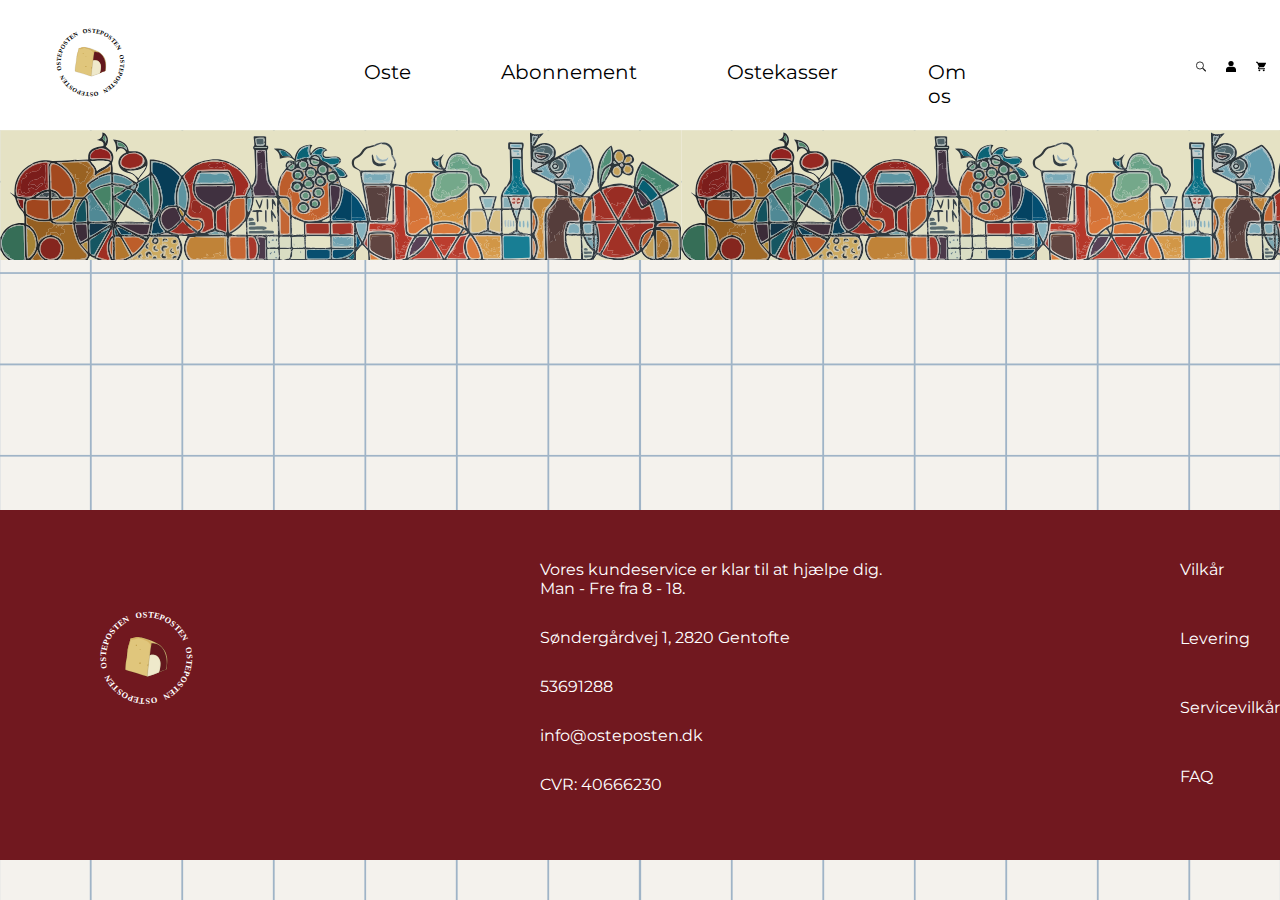
==== kb_index.html @ d1021778 "favicon" ====
<!DOCTYPE html>
<html lang="da">

<head>
    <meta charset="UTF-8">
    <meta http-equiv="X-UA-Compatible" content="IE=edge">
    <meta name="viewport" content="width=device-width, initial-scale=1.0">
    <title>landingpage</title>
    <link rel="shortcut icon" type="image/svg" href="logos/favicon.svg">
    <link rel="stylesheet" href="kb_index.css">
    <link rel="stylesheet" href="general_styl.css">

    <link rel="preconnect" href="https://fonts.googleapis.com">
<link rel="preconnect" href="https://fonts.gstatic.com" crossorigin>
<link href="https://fonts.googleapis.com/css2?family=DM+Serif+Display&family=Playfair:wght@600&display=swap" rel="stylesheet">

<link rel="preconnect" href="https://fonts.googleapis.com">
<link rel="preconnect" href="https://fonts.gstatic.com" crossorigin>
<link href="https://fonts.googleapis.com/css2?family=Montserrat:wght@300&display=swap" rel="stylesheet">

</head>

<body>
    <header>
        <div class="gul_top">




            <div class="menubar">
                <div class="logo">
                   
                    <a href="kb_index.html">
                        <img class="logo" src="logos/farve_større_1.svg" alt="logo">
                      </a>
                </div>
                <div>
                <nav>
                    <ul class="menu">
                        <li><a class="" href="ss_oste.html">Oste</a></li>
                        <li><a class="" href="na_abonnement.html">Abonnement</a></li>
                        <li><a class="" href="su_ostekasser.html">Ostekasser</a></li>
                        <li><a class="" href="fb_om_os.html">Om os</a></li>
                    </ul>
                </nav>
            </div>

            <div class="ikoner">
                <img src="SVG/search.svg" alt="søg">
                <img src="SVG/person.svg" alt="bruger">
                <img src="SVG/shoppingcart.svg" alt="kurv">
                </div>
        
            </div>


        </div>

        <div class="headliner"><p></p></div>
    </header>




    <main>
       
    </main>

    <footer>
        <div> <img class="logo2" src="logos/farve_større_hvid.svg" alt="logo">
           </div> 

           <div class="kontakt">
            <p class="afstand_footer">Vores kundeservice er klar til at hjælpe dig. <br> Man - Fre fra 8 - 18. <br></p>
            <p>Søndergårdvej 1, 2820 Gentofte</p>
            <a href="tel:53691288">53691288</a>  
            <a href="mailto:info@osteposten.dk">info@osteposten.dk</a> 
            <p>CVR: 40666230</p> 
            
            </div>

            <div class="kontakt2">
                    <p>Vilkår</p>
                    <p> Levering</p>
                    <p>Servicevilkår</p>
                    <p> FAQ</p>

                </div>
      
    </footer>
</body>



</html>
---- general_styl.css ----
* {
  margin: 0;
  padding: 0;
  box-sizing: border-box;
}

img {
  width: 100%;
  display: block;
  height: auto;
}

@media (min-width: 800px) {
  h1 {
    font-family: "playfair";
    text-align: center;
    padding-top: 70px;
    font-size: 45px;
  }

  /****************** header *******************/

  .gul_top {
    width: 100%;
    height: 130px;
    background-color: #ffffff;
  }

  .headliner {
    background-image: url(logos/osteposten_header_adobe_express.svg);
    width: 100%;
    height: 130px;
    position: -webkit-sticky;
    position: sticky;
    top: 150px;
    background-repeat: inherit;
    background-size: contain;
  }

  .ikoner{
    display: flex;
    gap: 20px;
    padding-left: 230px;
    padding-top: 25px;
  }

  .ikoner img{

  width: 12%;

  }

  /******************* menu *******************/

  .menubar {
    display: grid;
    grid-template-columns: 1fr 2fr 1fr;
  }

  .menu {
    display: flex;
    list-style: none;
    gap: 90px;
    padding-top: 60px;
    align-items: stretch;
    padding-left: 50px;
  }

  .menu a {
    color: black;
    text-decoration: none;
    font-size: 20px;
    font-family: "Montserrat", sans-serif;
  }

  .menu a:hover {
    color: #71181f;
  }
  a.active {
    color: #71181f;
  }

  /******************* logo *******************/

  .logo {
    width: 65%;
    padding-top: 10px;
  }

  .logo2 {
    width: 60%;
    padding-top: 90px;
    padding-left: 20px;
  }

  /****************** main *******************/

  main {
    height: auto;
    max-width: 1200px;
    margin: 0 auto;
  }

  body {
    background-image: url(logos/smaa_tiles.svg);
    background-size: cover;
    background-attachment: fixed;
  }

  /****************** footer *******************/
  footer {
    background-color: #71181f;
    height: 350px;
    display: grid;
    grid-template-columns: 1fr 1fr 1fr;
    margin-top: 250px;
  }

  footer a {
    text-decoration: none;
    color: white;
  }

  .kontakt {
    padding-top: 50px;
    height: 20px;
    width: 600px;
    display: flex;
    flex-direction: column;
    gap: 30px;
    padding-left: 200px;
  }

  footer a:hover {
    color: #7118;
  }

  .kontakt,
  .kontakt2 p {
    color: #ffffff;
    font-family: "Montserrat", sans-serif;
  }

  .kontakt2 {
    padding-top: 50px;
    height: 20px;
    width: 300px;
    display: flex;
    flex-direction: column;
    gap: 50px;
    padding-left: 240px;
  }

  /************************************ Fonts **************************************/
}

/********************************** mobilsite **********************************/

@media (max-width: 800px) {
  * {
    margin: 0;
    padding: 0;
    box-sizing: border-box;
  }

  img {
    width: 100%;
    display: block;
    height: auto;
  }

  h1 {
    font-family: "playfair";
    text-align: center;
    padding-top: 50px;
    font-size: 30px;
  }

  /****************** header *******************/

  .headliner {
    background-image: url(logos/osteposten_header_adobe_express.svg);
    width: 100%;
    height: 70px;
  }

  /******************* menu *******************/
.ikoner{
  display: none;
}
  /******************* logo *******************/

  .logo {
    display: none;
  }

  .logo2 {
    display: none;
  }

  /****************** main *******************/

  main {
    height: auto;
    max-width: 1200px;
    margin: 0 auto;
  }

  body {
    background-image: url(logos/smaa_tiles.svg);
    background-size: cover;
    background-attachment: fixed;
  }

  /****************** footer *******************/
  footer {
    background-color: #71181f;
    height: 350px;
    width: 100%;
    display: flex;
    margin-top: 40px;
  }

  footer a {
    text-decoration: none;
    color: white;
  }

  .kontakt {
    padding-top: 50px;
    height: 20px;
    width: 500px;
    display: flex;
    flex-direction: column;
    gap: 30px;
    padding-left: 25px;
    padding-right: 20px;
  }

  footer a:hover {
    color: #7118;
  }

  .kontakt,
  .kontakt2 p {
    color: #ffffff;
    font-family: "Montserrat", sans-serif;
    font-size: 13px;
  }

  .kontakt2 {
    padding-top: 50px;
    height: 20px;
    width: 200px;
    display: flex;
    flex-direction: column;
    gap: 50px;
  }
}
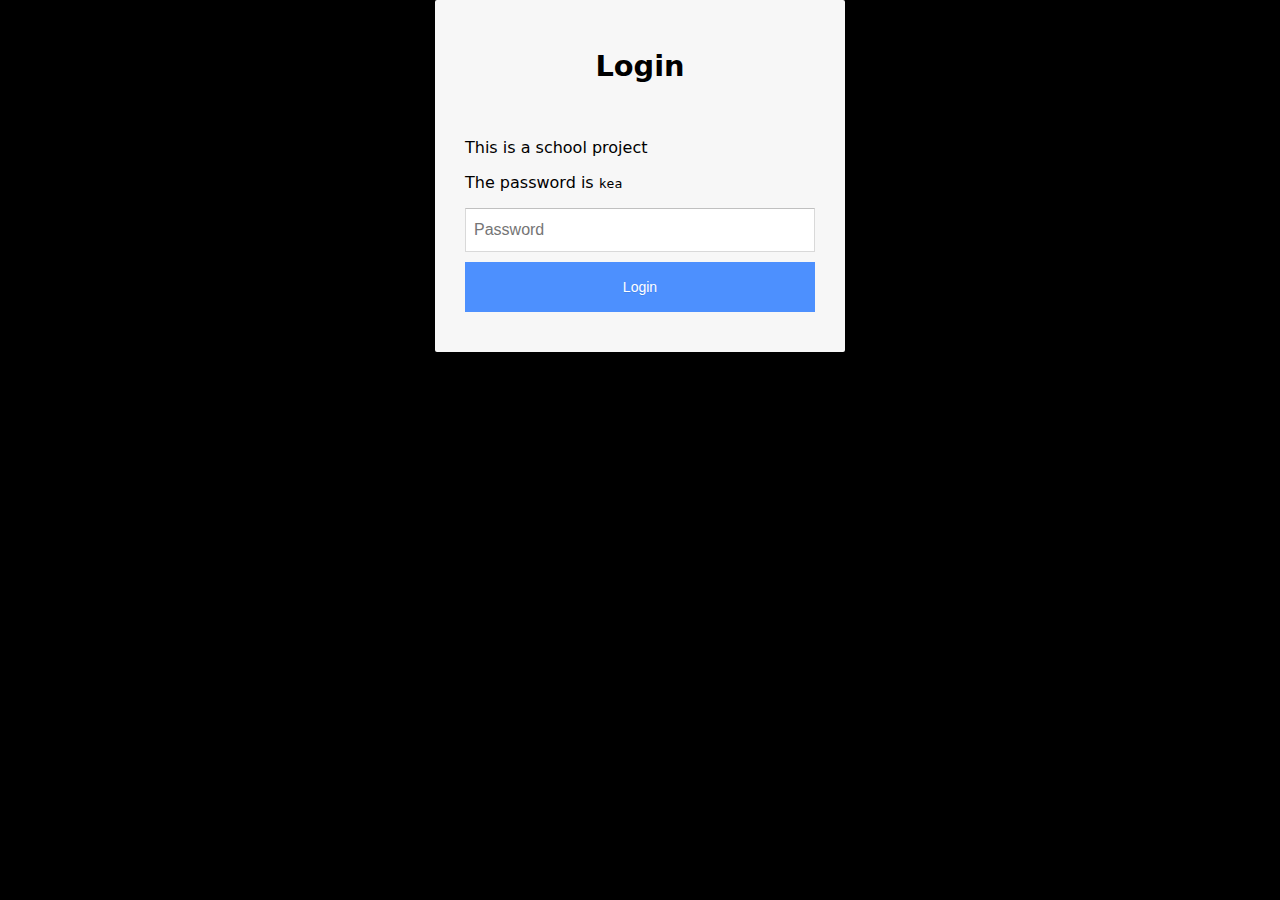
==== commit d8844d76: "burger" ====
--- a/kb_index.html
+++ b/kb_index.html
@@ -9,14 +9,16 @@
     <link rel="shortcut icon" type="image/svg" href="logos/favicon.svg">
     <link rel="stylesheet" href="kb_index.css">
     <link rel="stylesheet" href="general_styl.css">
+    <link rel="stylesheet" href="menu.css">
 
     <link rel="preconnect" href="https://fonts.googleapis.com">
-<link rel="preconnect" href="https://fonts.gstatic.com" crossorigin>
-<link href="https://fonts.googleapis.com/css2?family=DM+Serif+Display&family=Playfair:wght@600&display=swap" rel="stylesheet">
+    <link rel="preconnect" href="https://fonts.gstatic.com" crossorigin>
+    <link href="https://fonts.googleapis.com/css2?family=DM+Serif+Display&family=Playfair:wght@600&display=swap"
+        rel="stylesheet">
 
-<link rel="preconnect" href="https://fonts.googleapis.com">
-<link rel="preconnect" href="https://fonts.gstatic.com" crossorigin>
-<link href="https://fonts.googleapis.com/css2?family=Montserrat:wght@300&display=swap" rel="stylesheet">
+    <link rel="preconnect" href="https://fonts.googleapis.com">
+    <link rel="preconnect" href="https://fonts.gstatic.com" crossorigin>
+    <link href="https://fonts.googleapis.com/css2?family=Montserrat:wght@300&display=swap" rel="stylesheet">
 
 </head>
 
@@ -29,65 +31,75 @@
 
             <div class="menubar">
                 <div class="logo">
-                   
+
                     <a href="kb_index.html">
                         <img class="logo" src="logos/farve_større_1.svg" alt="logo">
-                      </a>
+                    </a>
                 </div>
                 <div>
-                <nav>
-                    <ul class="menu">
-                        <li><a class="" href="ss_oste.html">Oste</a></li>
-                        <li><a class="" href="na_abonnement.html">Abonnement</a></li>
-                        <li><a class="" href="su_ostekasser.html">Ostekasser</a></li>
-                        <li><a class="" href="fb_om_os.html">Om os</a></li>
-                    </ul>
-                </nav>
-            </div>
+                    <nav>
+                        <ul class="menu">
+                            <li><a class="" href="ss_oste.html">Oste</a></li>
+                            <li><a class="" href="na_abonnement.html">Abonnement</a></li>
+                            <li><a class="" href="su_ostekasser.html">Ostekasser</a></li>
+                            <li><a class="" href="fb_om_os.html">Om os</a></li>
+                        </ul>
+                        <div class="burger">
+                            <div class="line"></div>
+                            <div class="line"></div>
+                            <div class="line"></div>
+                        </div>
+                    </nav>
+                </div>
 
-            <div class="ikoner">
-                <img src="SVG/search.svg" alt="søg">
-                <img src="SVG/person.svg" alt="bruger">
-                <img src="SVG/shoppingcart.svg" alt="kurv">
+                <div class="ikoner">
+                    <img src="SVG/search.svg" alt="søg">
+                    <img src="SVG/person.svg" alt="bruger">
+                    <img src="SVG/shoppingcart.svg" alt="kurv">
                 </div>
-        
+
             </div>
 
 
         </div>
 
-        <div class="headliner"><p></p></div>
+        <div class="headliner">
+            <p></p>
+        </div>
     </header>
 
 
 
 
     <main>
-       
+
     </main>
 
     <footer>
         <div> <img class="logo2" src="logos/farve_større_hvid.svg" alt="logo">
-           </div> 
+        </div>
 
-           <div class="kontakt">
+        <div class="kontakt">
             <p class="afstand_footer">Vores kundeservice er klar til at hjælpe dig. <br> Man - Fre fra 8 - 18. <br></p>
             <p>Søndergårdvej 1, 2820 Gentofte</p>
-            <a href="tel:53691288">53691288</a>  
-            <a href="mailto:info@osteposten.dk">info@osteposten.dk</a> 
-            <p>CVR: 40666230</p> 
-            
-            </div>
+            <a href="tel:53691288">53691288</a>
+            <a href="mailto:info@osteposten.dk">info@osteposten.dk</a>
+            <p>CVR: 40666230</p>
 
-            <div class="kontakt2">
-                    <p>Vilkår</p>
-                    <p> Levering</p>
-                    <p>Servicevilkår</p>
-                    <p> FAQ</p>
+        </div>
 
-                </div>
-      
+        <div class="kontakt2">
+            <p>Vilkår</p>
+            <p> Levering</p>
+            <p>Servicevilkår</p>
+            <p> FAQ</p>
+
+        </div>
+
     </footer>
+    <script src="login.js"></script>
+    <script src="menu.js"></script>
+    <script src="sidebar.js"></script>
 </body>
 
 
--- a/general_styl.css
+++ b/general_styl.css
@@ -37,17 +37,15 @@
     background-size: contain;
   }
 
-  .ikoner{
+  .ikoner {
     display: flex;
     gap: 20px;
     padding-left: 230px;
     padding-top: 25px;
   }
 
-  .ikoner img{
-
-  width: 12%;
-
+  .ikoner img {
+    width: 12%;
   }
 
   /******************* menu *******************/
@@ -78,6 +76,22 @@
   }
   a.active {
     color: #71181f;
+  }
+  .burger {
+    width: 30px;
+    height: 20px;
+    cursor: pointer;
+    font-family: "Montserrat", sans-serif;
+  }
+
+  .burger .line {
+    width: 100%;
+    height: 2px;
+    background-color: #7118;
+    margin-bottom: 5px;
+  }
+  .burger {
+    display: none;
   }
 
   /******************* logo *******************/
@@ -175,7 +189,20 @@
     padding-top: 50px;
     font-size: 30px;
   }
-
+  .burger {
+    display: block;
+  }
+  .burger.active .line:nth-child(1) {
+    transform: rotate(45deg) translate(5px, 5px);
+  }
+
+  .burger.active .line:nth-child(2) {
+    opacity: 0;
+  }
+
+  .burger.active .line:nth-child(3) {
+    transform: rotate(-45deg) translate(5px, -5px);
+  }
   /****************** header *******************/
 
   .headliner {
@@ -185,9 +212,9 @@
   }
 
   /******************* menu *******************/
-.ikoner{
-  display: none;
-}
+  .ikoner {
+    display: none;
+  }
   /******************* logo *******************/
 
   .logo {
--- a/menu.css
+++ b/menu.css
@@ -0,0 +1,52 @@
+.burger {
+  width: 30px;
+  height: 20px;
+  cursor: pointer;
+}
+
+.burger .line {
+  width: 100%;
+  height: 2px;
+  background-color: rgb(119, 17, 17);
+  margin-bottom: 5px;
+}
+.burger {
+  display: none;
+}
+@media screen and (max-width: 800px) {
+  .menu {
+    display: none;
+  }
+  .burger {
+    display: block;
+  }
+  .burger.active .line:nth-child(1) {
+    transform: rotate(45deg) translate(5px, 5px);
+  }
+
+  .burger.active .line:nth-child(2) {
+    opacity: 0;
+  }
+
+  .burger.active .line:nth-child(3) {
+    transform: rotate(-45deg) translate(5px, -5px);
+  }
+  nav.active .menu {
+    display: block;
+    background-color: #c7d2dd;
+    position: absolute;
+    top: 60px;
+    left: 0;
+    width: 100%;
+    box-shadow: 0 0 10px rgba(0, 0, 0, 0);
+    z-index: 1;
+  }
+
+  nav.active .menu li {
+    margin: 10px 20px;
+  }
+
+  nav.active .menu a {
+    font-size: 14px;
+  }
+}
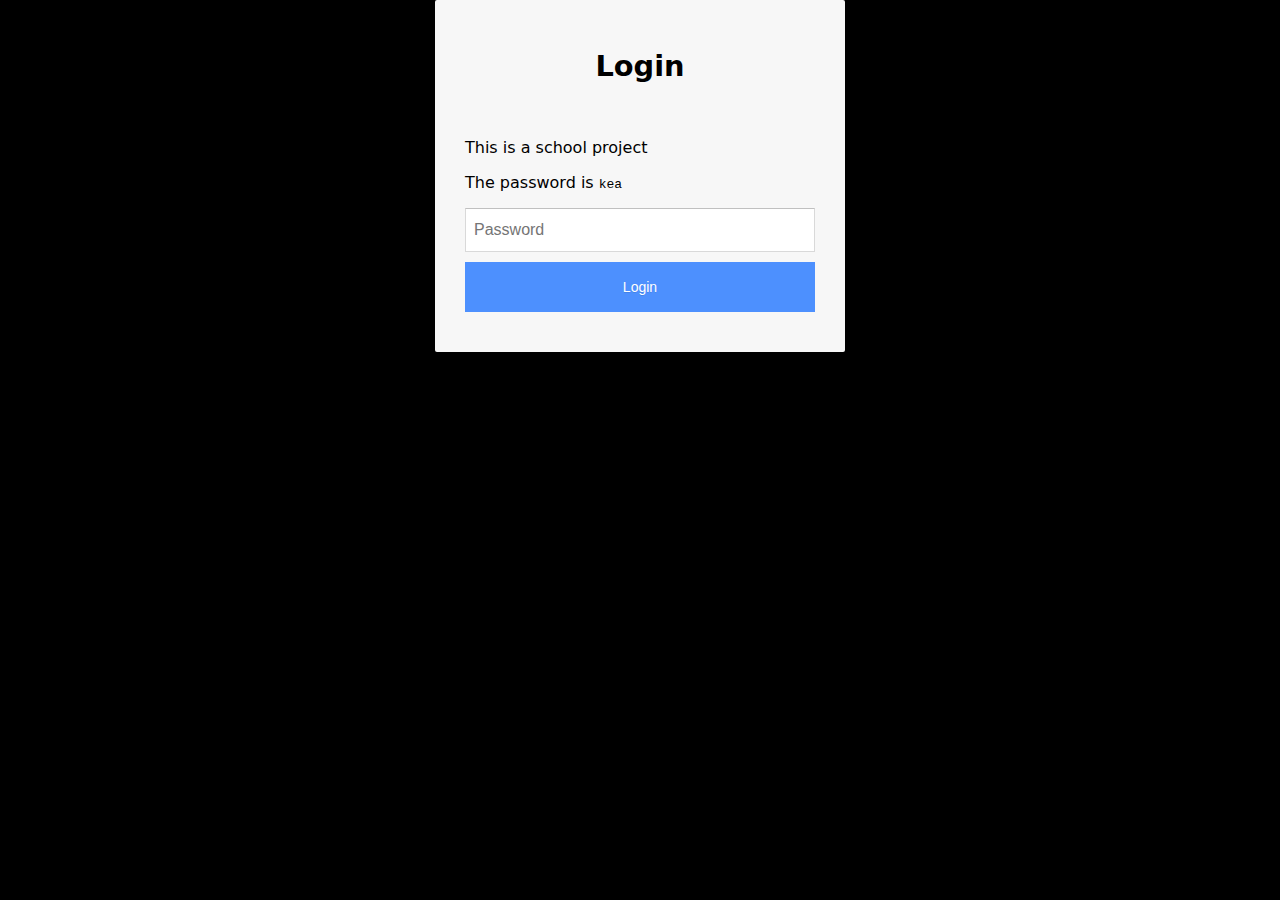
==== commit 3e208f05: "kb_v1" ====
--- a/kb_index.html
+++ b/kb_index.html
@@ -8,8 +8,7 @@
     <title>landingpage</title>
     <link rel="shortcut icon" type="image/svg" href="logos/favicon.svg">
     <link rel="stylesheet" href="kb_index.css">
-    <link rel="stylesheet" href="general_styl.css">
-    <link rel="stylesheet" href="menu.css">
+    <!-- <link rel="stylesheet" href="general_styl.css"> -->
 
     <link rel="preconnect" href="https://fonts.googleapis.com">
     <link rel="preconnect" href="https://fonts.gstatic.com" crossorigin>
@@ -19,84 +18,77 @@
     <link rel="preconnect" href="https://fonts.googleapis.com">
     <link rel="preconnect" href="https://fonts.gstatic.com" crossorigin>
     <link href="https://fonts.googleapis.com/css2?family=Montserrat:wght@300&display=swap" rel="stylesheet">
-
 </head>
 
 <body>
-    <header>
-        <div class="gul_top">
+    <div class="big-container">
+        <div class="container">
+            <header>
+                <div class="gul_top">
+                    <div class="menubar">
+                        <div class="logo">
 
-
-
-
-            <div class="menubar">
-                <div class="logo">
-
-                    <a href="kb_index.html">
-                        <img class="logo" src="logos/farve_større_1.svg" alt="logo">
-                    </a>
+                            <a href="kb_index.html">
+                                <img class="logo" src="logos/farve_større_1.svg" alt="logo">
+                            </a>
+                        </div>
+                        <div>
+                            <nav>
+                                <ul class="menu">
+                                    <li><a class="" href="ss_oste.html">OSTE</a></li>
+                                    <li><a class="" href="na_abonnement.html">ABONNEMENT</a></li>
+                                    <li><a class="" href="su_ostekasser.html">OSTEKASSER</a></li>
+                                    <li><a class="" href="fb_om_os.html">OM OS</a></li>
+                                </ul>
+                            </nav>
+                        </div>
+                        <div class="ikoner">
+                            <img src="SVG/search.svg" alt="søg">
+                            <img src="SVG/person.svg" alt="bruger">
+                            <img src="SVG/shoppingcart.svg" alt="kurv">
+                        </div>
+                    </div>
                 </div>
-                <div>
-                    <nav>
-                        <ul class="menu">
-                            <li><a class="" href="ss_oste.html">Oste</a></li>
-                            <li><a class="" href="na_abonnement.html">Abonnement</a></li>
-                            <li><a class="" href="su_ostekasser.html">Ostekasser</a></li>
-                            <li><a class="" href="fb_om_os.html">Om os</a></li>
-                        </ul>
-                        <div class="burger">
-                            <div class="line"></div>
-                            <div class="line"></div>
-                            <div class="line"></div>
-                        </div>
-                    </nav>
+                <div class="headliner">
+                    <p></p>
                 </div>
-
-                <div class="ikoner">
-                    <img src="SVG/search.svg" alt="søg">
-                    <img src="SVG/person.svg" alt="bruger">
-                    <img src="SVG/shoppingcart.svg" alt="kurv">
-                </div>
-
+            </header>
+        </div>
+        <div class="main-content">
+            <div class="box">
+                <a href="na_abonnement.html">Abonnement</a>
             </div>
-
-
+            <div class="box">
+                <a href="su_ostekasser.html">Ostekasser</a>
+            </div>
         </div>
 
-        <div class="headliner">
-            <p></p>
-        </div>
-    </header>
-
-
-
-
-    <main>
-
-    </main>
-
+    </div>
     <footer>
-        <div> <img class="logo2" src="logos/farve_større_hvid.svg" alt="logo">
-        </div>
-
         <div class="kontakt">
-            <p class="afstand_footer">Vores kundeservice er klar til at hjælpe dig. <br> Man - Fre fra 8 - 18. <br></p>
+            <p class="afstand_footer">Vores kundeservice er klar til at hjælpe dig. <br> Man - Fre fra 8 - 18.
+                <br>
+            </p>
             <p>Søndergårdvej 1, 2820 Gentofte</p>
             <a href="tel:53691288">53691288</a>
             <a href="mailto:info@osteposten.dk">info@osteposten.dk</a>
             <p>CVR: 40666230</p>
-
         </div>
 
         <div class="kontakt2">
             <p>Vilkår</p>
-            <p> Levering</p>
+            <p>Levering</p>
             <p>Servicevilkår</p>
-            <p> FAQ</p>
+            <p>FAQ</p>
+        </div>
+    </footer>
 
-        </div>
-
-    </footer>
+    <div class="video-container">
+        <video autoplay loop muted plays-inline class="back-video">
+            <source src="https://eine.studio/kea/05_indhold/grp7_bon%20fromage/video/osteposten_forside.mp4"
+                type="video/mp4">
+        </video>
+    </div>
     <script src="login.js"></script>
     <script src="menu.js"></script>
     <script src="sidebar.js"></script>
--- a/kb_index.css
+++ b/kb_index.css
@@ -0,0 +1,210 @@
+* {
+  margin: 0;
+  padding: 0;
+  box-sizing: border-box;
+}
+
+body {
+  min-height: 100vh;
+  font-family: Arial, sans-serif;
+  background-image: url(logos/smaa_tiles.svg);
+  background-size: cover;
+  background-attachment: fixed;
+}
+
+img {
+  width: 100%;
+  display: block;
+  height: auto;
+}
+
+h1 {
+  font-family: "playfair";
+  text-align: center;
+  padding-top: 70px;
+  font-size: 45px;
+}
+
+/* Header */
+.gul_top {
+  width: 100%;
+  height: 130px;
+  background-color: #00000000;
+}
+
+.ikoner {
+  display: flex;
+  gap: 20px;
+  padding-left: 230px;
+  padding-top: 25px;
+}
+
+.ikoner img {
+  width: 12%;
+}
+
+.logo,
+.logo2 {
+  width: 65%;
+  padding-top: 10px;
+}
+
+.logo2 {
+  padding-top: 90px;
+  padding-left: 20px;
+}
+
+/* Main */
+.big-container {
+  display: flex;
+  flex-direction: column;
+  min-height: 100vh;
+  width: 100%;
+  height: 95vh;
+  max-width: 1920px;
+  position: absolute;
+  top: 50%;
+  left: 50%;
+  transform: translate(-50%, -50%);
+  overflow: hidden;
+  border-radius: 10px;
+}
+
+.main-content {
+  flex-grow: 1;
+  display: flex;
+  justify-content: center;
+  align-items: normal;
+}
+
+.box {
+  display: flex;
+  justify-content: center;
+  align-items: center;
+  width: 15%;
+  height: 150px;
+  background-color: lightgray;
+  margin: 10% 5%;
+  color: #71181f;
+}
+
+/* Menu */
+.menubar {
+  display: grid;
+  grid-template-columns: 1fr 2fr 1fr;
+}
+
+.menu {
+  display: flex;
+  list-style: none;
+  gap: 90px;
+  padding-top: 60px;
+  align-items: stretch;
+  padding-left: 50px;
+}
+
+.menu a {
+  color: rgb(255, 255, 255);
+  text-decoration: none;
+  font-size: 25px;
+  font-family: "Montserrat", sans-serif;
+  font-weight: bold;
+  border-radius: 5px;
+  text-shadow: #000000;
+}
+
+.menu a:hover,
+a.active {
+  color: #71181f;
+}
+
+/* Footer */
+
+footer {
+  background-color: #71181f;
+  height: auto;
+  display: grid;
+  grid-template-columns: 1fr 1fr 1fr;
+  position: absolute;
+  bottom: 0;
+  width: 100%;
+}
+
+footer a {
+  text-decoration: none;
+  color: white;
+}
+
+.kontakt,
+.kontakt2 p {
+  color: #ffffff;
+  font-family: "Montserrat", sans-serif;
+}
+
+.kontakt {
+  padding-top: 50px;
+  height: 20px;
+  width: 600px;
+  display: flex;
+  flex-direction: column;
+  gap: 30px;
+  padding-left: 200px;
+}
+
+.kontakt2 {
+  padding-top: 50px;
+  height: auto;
+  width: 100%;
+  display: flex;
+  flex-direction: column;
+  gap: 50px;
+  padding-left: 240px;
+  justify-content: flex-end;
+  align-items: flex-start;
+  overflow-wrap: break-word;
+  word-wrap: break-word;
+  hyphens: auto;
+}
+
+/* Responsive Styles */
+@media (max-width: 800px) {
+  h1 {
+    padding-top: 50px;
+    font-size: 30px;
+  }
+
+  .ikoner {
+    display: none;
+  }
+
+  .logo,
+  .logo2 {
+    display: none;
+  }
+
+  main {
+    height: auto;
+    max-width: 1200px;
+    margin: 0 auto;
+  }
+
+  footer {
+    height: 350px;
+    margin-top: 40px;
+  }
+
+  .kontakt {
+    width: 500px;
+    padding-left: 25px;
+    padding-right: 20px;
+  }
+
+  .kontakt,
+  .kontakt2 p {
+    font-size: 13px;
+  }
+
+  .kontakt2 {
+    width: 200px;
+  }
+}
--- a/general_styl.css
+++ b/general_styl.css
@@ -3,7 +3,9 @@
   padding: 0;
   box-sizing: border-box;
 }
-
+html {
+  --primary: #71181f;
+}
 img {
   width: 100%;
   display: block;
@@ -111,7 +113,7 @@
 
   main {
     height: auto;
-    max-width: 1200px;
+    max-width: 1450px;
     margin: 0 auto;
   }
 
@@ -121,9 +123,11 @@
     background-attachment: fixed;
   }
 
-  /****************** footer *******************/
+  /****************** footer her er var *******************/
   footer {
-    background-color: #71181f;
+    background-color: var(--primary);
+  
+    /* background-color: #71181f; */
     height: 350px;
     display: grid;
     grid-template-columns: 1fr 1fr 1fr;
@@ -191,6 +195,8 @@
   }
   .burger {
     display: block;
+    position: absolute;
+    padding-top: 85px;
   }
   .burger.active .line:nth-child(1) {
     transform: rotate(45deg) translate(5px, 5px);
@@ -203,7 +209,14 @@
   .burger.active .line:nth-child(3) {
     transform: rotate(-45deg) translate(5px, -5px);
   }
+
   /****************** header *******************/
+
+  .gul_top {
+    width: 100%;
+    height: 69px;
+    background-color: #ffffff;
+  }
 
   .headliner {
     background-image: url(logos/osteposten_header_adobe_express.svg);
@@ -218,7 +231,8 @@
   /******************* logo *******************/
 
   .logo {
-    display: none;
+    width: 45%;
+    padding-top: 5px;
   }
 
   .logo2 {
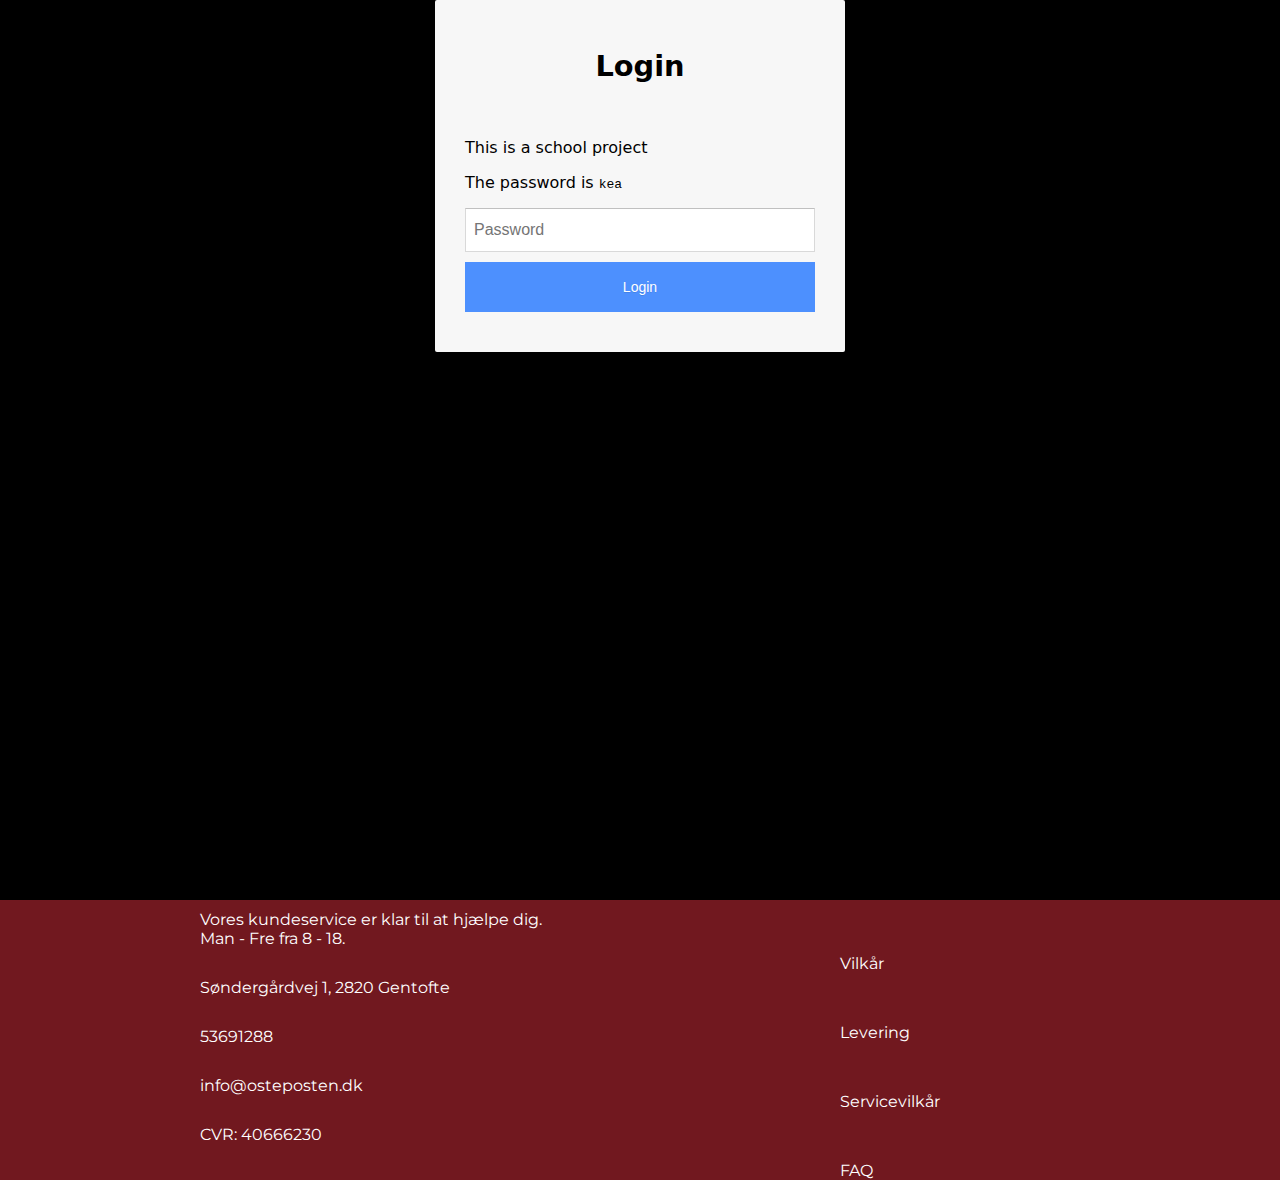
==== commit 54eb7c63: "kb_v2" ====
--- a/kb_index.html
+++ b/kb_index.html
@@ -64,6 +64,13 @@
         </div>
 
     </div>
+
+    <div class="video-container">
+        <video autoplay loop muted plays-inline class="back-video">
+            <source src="https://eine.studio/kea/05_indhold/grp7_bon%20fromage/video/osteposten_forside.mp4"
+                type="video/mp4">
+        </video>
+    </div>
     <footer>
         <div class="kontakt">
             <p class="afstand_footer">Vores kundeservice er klar til at hjælpe dig. <br> Man - Fre fra 8 - 18.
@@ -83,12 +90,7 @@
         </div>
     </footer>
 
-    <div class="video-container">
-        <video autoplay loop muted plays-inline class="back-video">
-            <source src="https://eine.studio/kea/05_indhold/grp7_bon%20fromage/video/osteposten_forside.mp4"
-                type="video/mp4">
-        </video>
-    </div>
+
     <script src="login.js"></script>
     <script src="menu.js"></script>
     <script src="sidebar.js"></script>
--- a/kb_index.css
+++ b/kb_index.css
@@ -122,11 +122,11 @@
 
 footer {
   background-color: #71181f;
-  height: auto;
+  height: 20rem;
   display: grid;
   grid-template-columns: 1fr 1fr 1fr;
   position: absolute;
-  bottom: 0;
+  bottom: -280px;
   width: 100%;
 }
 
@@ -153,7 +153,7 @@
 
 .kontakt2 {
   padding-top: 50px;
-  height: auto;
+  height: -moz-available;
   width: 100%;
   display: flex;
   flex-direction: column;
@@ -166,6 +166,19 @@
   hyphens: auto;
 }
 
+.video-container {
+  position: absolute;
+  overflow: hidden;
+  z-index: -1; /* Set a negative z-index to move it behind other elements */
+}
+
+.back-video {
+  top: 0;
+  left: 0;
+  width: 100%;
+  height: 100%;
+}
+
 /* Responsive Styles */
 @media (max-width: 800px) {
   h1 {
@@ -182,21 +195,38 @@
     display: none;
   }
 
-  main {
+  .big-container {
     height: auto;
     max-width: 1200px;
     margin: 0 auto;
+    padding: 20px;
+    border-radius: 0;
+  }
+
+  .main-content {
+    flex-direction: column;
+    align-items: center;
+  }
+
+  .box {
+    width: 60%;
+    margin: 10% 0;
   }
 
   footer {
-    height: 350px;
+    height: auto;
+    padding: 20px;
+    grid-template-columns: 1fr;
+    gap: 20px;
+    text-align: center;
+    position: static;
     margin-top: 40px;
   }
 
   .kontakt {
-    width: 500px;
-    padding-left: 25px;
-    padding-right: 20px;
+    width: 100%;
+    padding-left: 0;
+    padding-right: 0;
   }
 
   .kontakt,
@@ -205,6 +235,7 @@
   }
 
   .kontakt2 {
-    width: 200px;
-  }
-}
+    width: 100%;
+    padding-left: 0;
+  }
+}
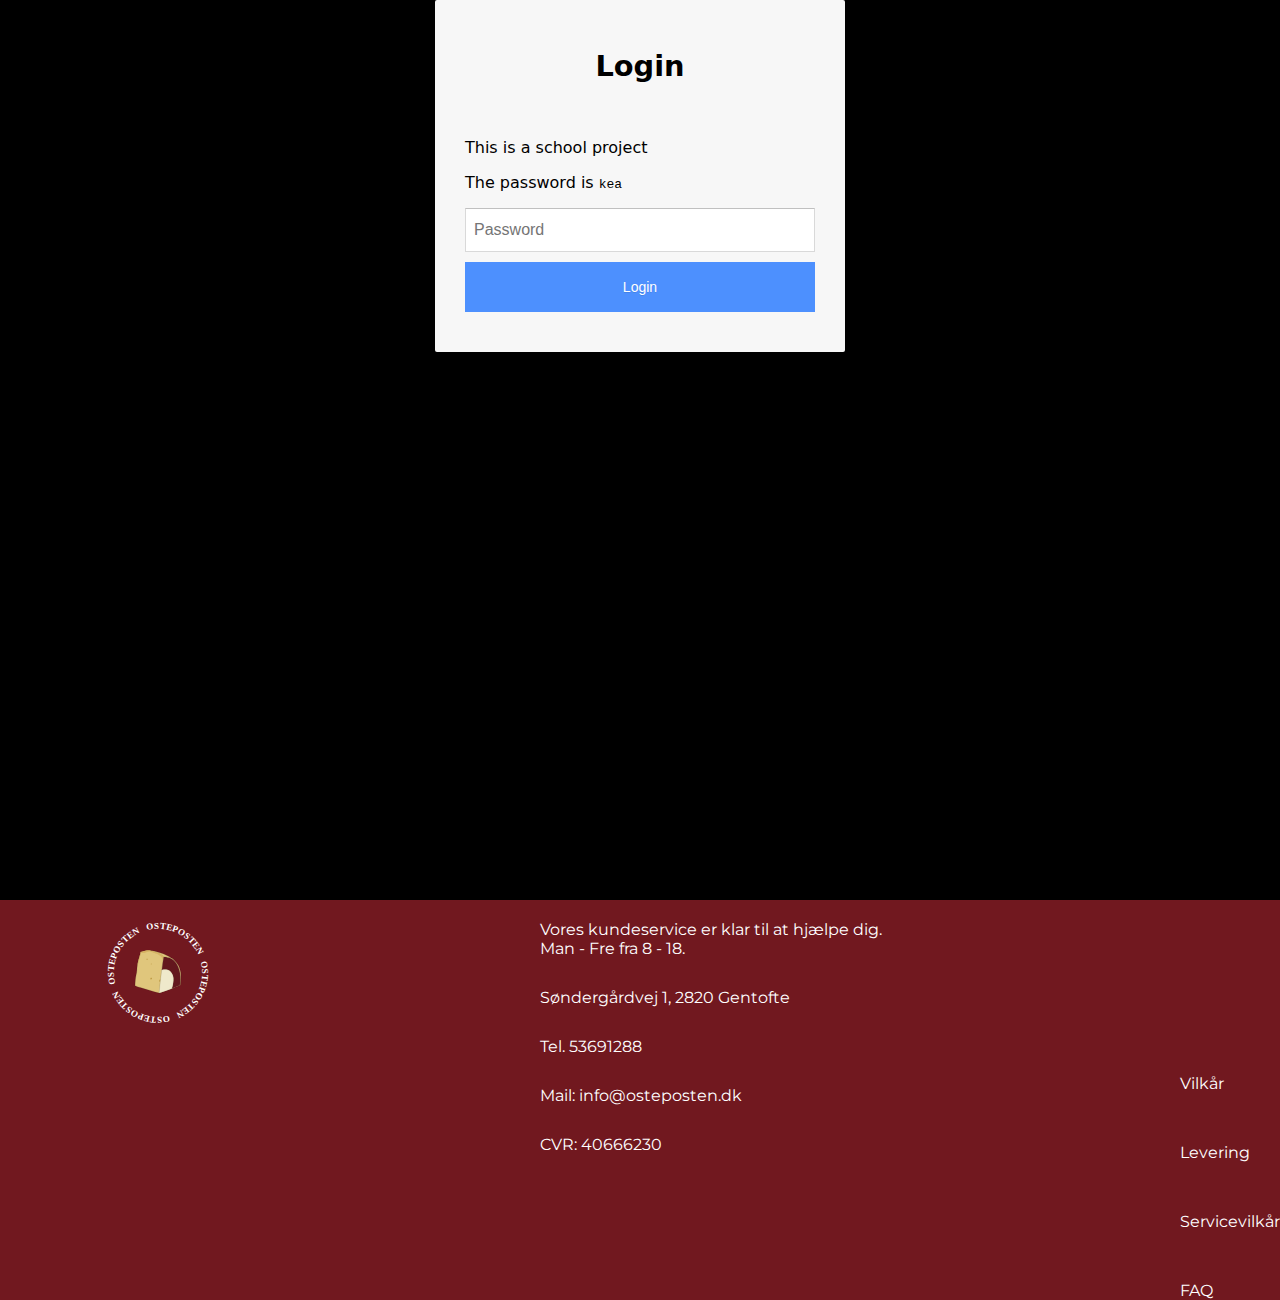
==== commit b911056e: "kb_v3" ====
--- a/kb_index.html
+++ b/kb_index.html
@@ -72,22 +72,26 @@
         </video>
     </div>
     <footer>
+        <div> <img class="logo2" src="logos/farve_større_hvid.svg" alt="logo">
+        </div>
+
         <div class="kontakt">
-            <p class="afstand_footer">Vores kundeservice er klar til at hjælpe dig. <br> Man - Fre fra 8 - 18.
-                <br>
-            </p>
+            <p class="afstand_footer">Vores kundeservice er klar til at hjælpe dig. <br> Man - Fre fra 8 - 18. <br></p>
             <p>Søndergårdvej 1, 2820 Gentofte</p>
-            <a href="tel:53691288">53691288</a>
-            <a href="mailto:info@osteposten.dk">info@osteposten.dk</a>
+            <a href="tel:53691288">Tel. 53691288</a>
+            <a href="mailto:info@osteposten.dk">Mail: info@osteposten.dk</a>
             <p>CVR: 40666230</p>
+
         </div>
 
         <div class="kontakt2">
             <p>Vilkår</p>
-            <p>Levering</p>
+            <p> Levering</p>
             <p>Servicevilkår</p>
-            <p>FAQ</p>
+            <p> FAQ</p>
+
         </div>
+
     </footer>
 
 
--- a/kb_index.css
+++ b/kb_index.css
@@ -83,8 +83,22 @@
   align-items: center;
   width: 15%;
   height: 150px;
-  background-color: lightgray;
+  background-color: #71181f8d;
   margin: 10% 5%;
+}
+
+.box {
+  color: rgb(255, 255, 255);
+  text-decoration: none;
+  font-size: 18px;
+  font-family: "Montserrat", sans-serif;
+  font-weight: bold;
+  border-radius: 5px;
+  text-shadow: #000000;
+}
+
+.box a:hover,
+a.active {
   color: #71181f;
 }
 
@@ -122,11 +136,11 @@
 
 footer {
   background-color: #71181f;
-  height: 20rem;
+  height: 30rem;
   display: grid;
   grid-template-columns: 1fr 1fr 1fr;
   position: absolute;
-  bottom: -280px;
+  bottom: -400px;
   width: 100%;
 }
 
@@ -142,7 +156,7 @@
 }
 
 .kontakt {
-  padding-top: 50px;
+  padding-top: 100px;
   height: 20px;
   width: 600px;
   display: flex;
@@ -152,7 +166,7 @@
 }
 
 .kontakt2 {
-  padding-top: 50px;
+  padding-top: 100px;
   height: -moz-available;
   width: 100%;
   display: flex;
